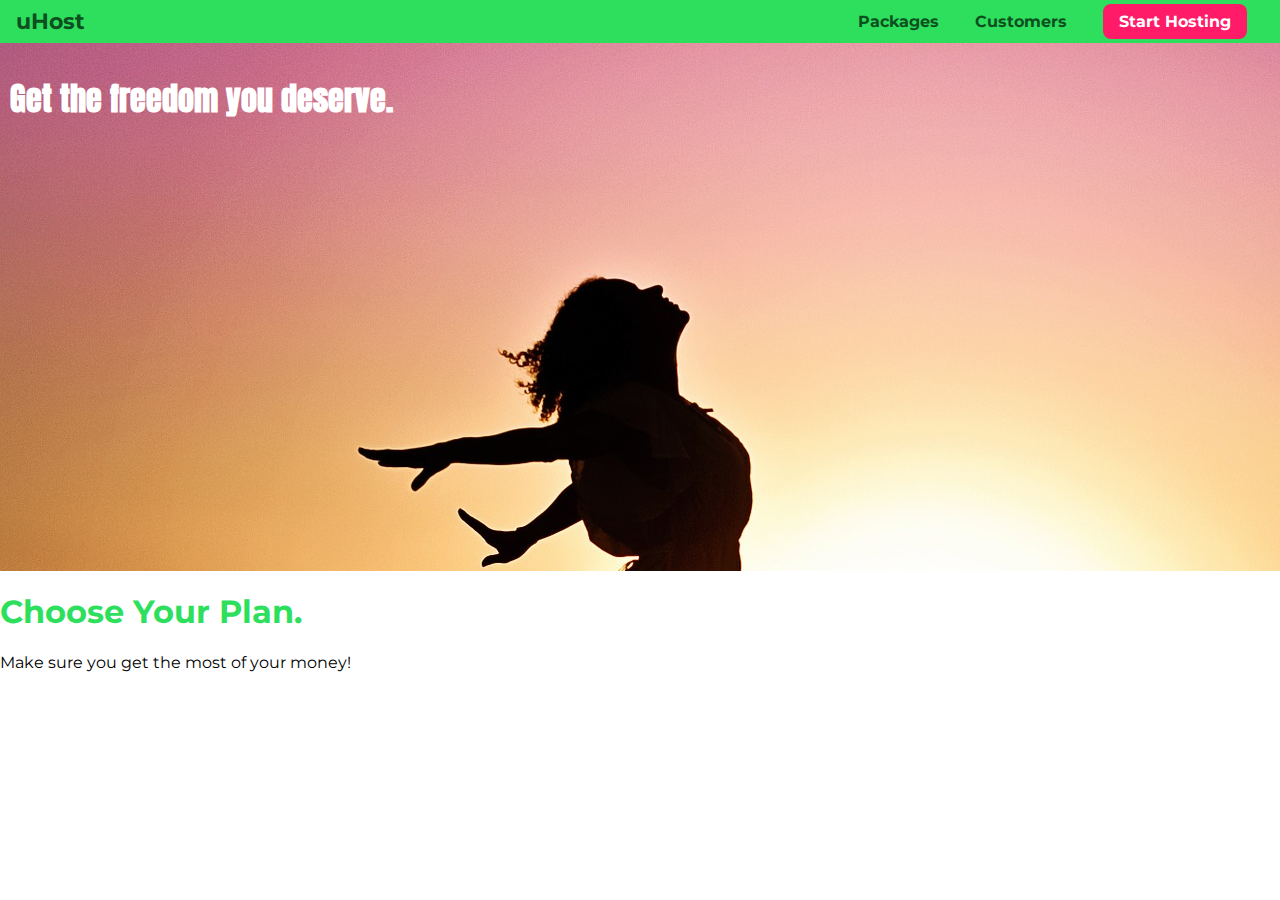
==== css-complete-guide/section2/index.html @ a29b7ac9 "Initial Commits" ====
<!DOCTYPE html>
<html lang="en">

<head>
    <meta charset="UTF-8">
    <meta http-equiv="X-UA-Compatible" content="ie=edge">
    <title>uHost</title>
    <link rel="shortcut icon" href="favicon.png"> 
    <link rel="stylesheet" href="main.css">    
    <link href="https://fonts.googleapis.com/css?family=Anton" rel="stylesheet">
    <link href="https://fonts.googleapis.com/css?family=Montserrat:400,700" rel="stylesheet">
</head>

<body>
    <header class="main-header">
        <div>
            <a href="index.html" class="main-header__brand">
                uHost
            </a>
        </div>
        <nav class="main-nav">
            <ul class="main-nav__items">
                <li class="main-nav__item">
                    <a href="packages/index.html">Packages</a>
                </li>
                <li class="main-nav__item">
                    <a href="customers/index.html">Customers</a>
                   </li>
                <li class="main-nav__item main-nav__item--cta">
                    <a href="start-hosting/index.html">Start Hosting</a>
                </li>
            </ul>
        </nav>
    </header>
    <main>
        <section id="product-overview">
            <h1>Get the freedom you deserve.</h1>
        </section>
        <section id="plans">
            <h1 class="section-title">Choose Your Plan.</h1>
            <p>Make sure you get the most of your money!</p>
        </section>
    </main>
</body>

</html>
---- css-complete-guide/section2/main.css ----
*{
    box-sizing: border-box;
}

body {
    font-family: 'Montserrat', sans-serif;
    margin: 0;
}

#product-overview {
    background: url("freedom.jpg");
    width: 100%;    
    height: 528px;
    padding: 10px;
}

#product-overview h1 {
    color: white;
    font-family: 'Anton',sans-serif;
}

.section-title{
    color: #2ddf5c;
}

.main-header{
    width: 100%;
    background-color: #2ddf5c;
    padding: 8px 16px;
}

.main-header > div  {
    display: inline-block;
    vertical-align: middle;
}

.main-header__brand{
    color: #0e4f1f;
    text-decoration: none;
    font-weight: bold;
    font-size: 22px;
}

.main-nav {
    display: inline-block;
    text-align: right;
    vertical-align: middle;
    width: calc(100% - 74px);
}

.main-nav__items{
    margin: 0;
    padding: 0;
    list-style: none;
}

.main-nav__item {
    display: inline-block;
    margin: 0 16px;    
}

.main-nav__item a {
    color: #0e4f1f;
    text-decoration: none;
    font-weight: bold;    
    padding: 3px 0;
}

.main-nav__item a:hover,
.main-nav__item a:active {
    color: white;
    border-bottom: 5px solid white;
}

.main-nav__item--cta a {
    color: white;
    background: #ff1b68;
    padding: 8px 16px;
    border-radius: 8px;
}

.main-nav__item--cta a:hover,
.main-nav__item--cta a:active{
    color: #ff1b68;
    background: white;
    border:none;
}
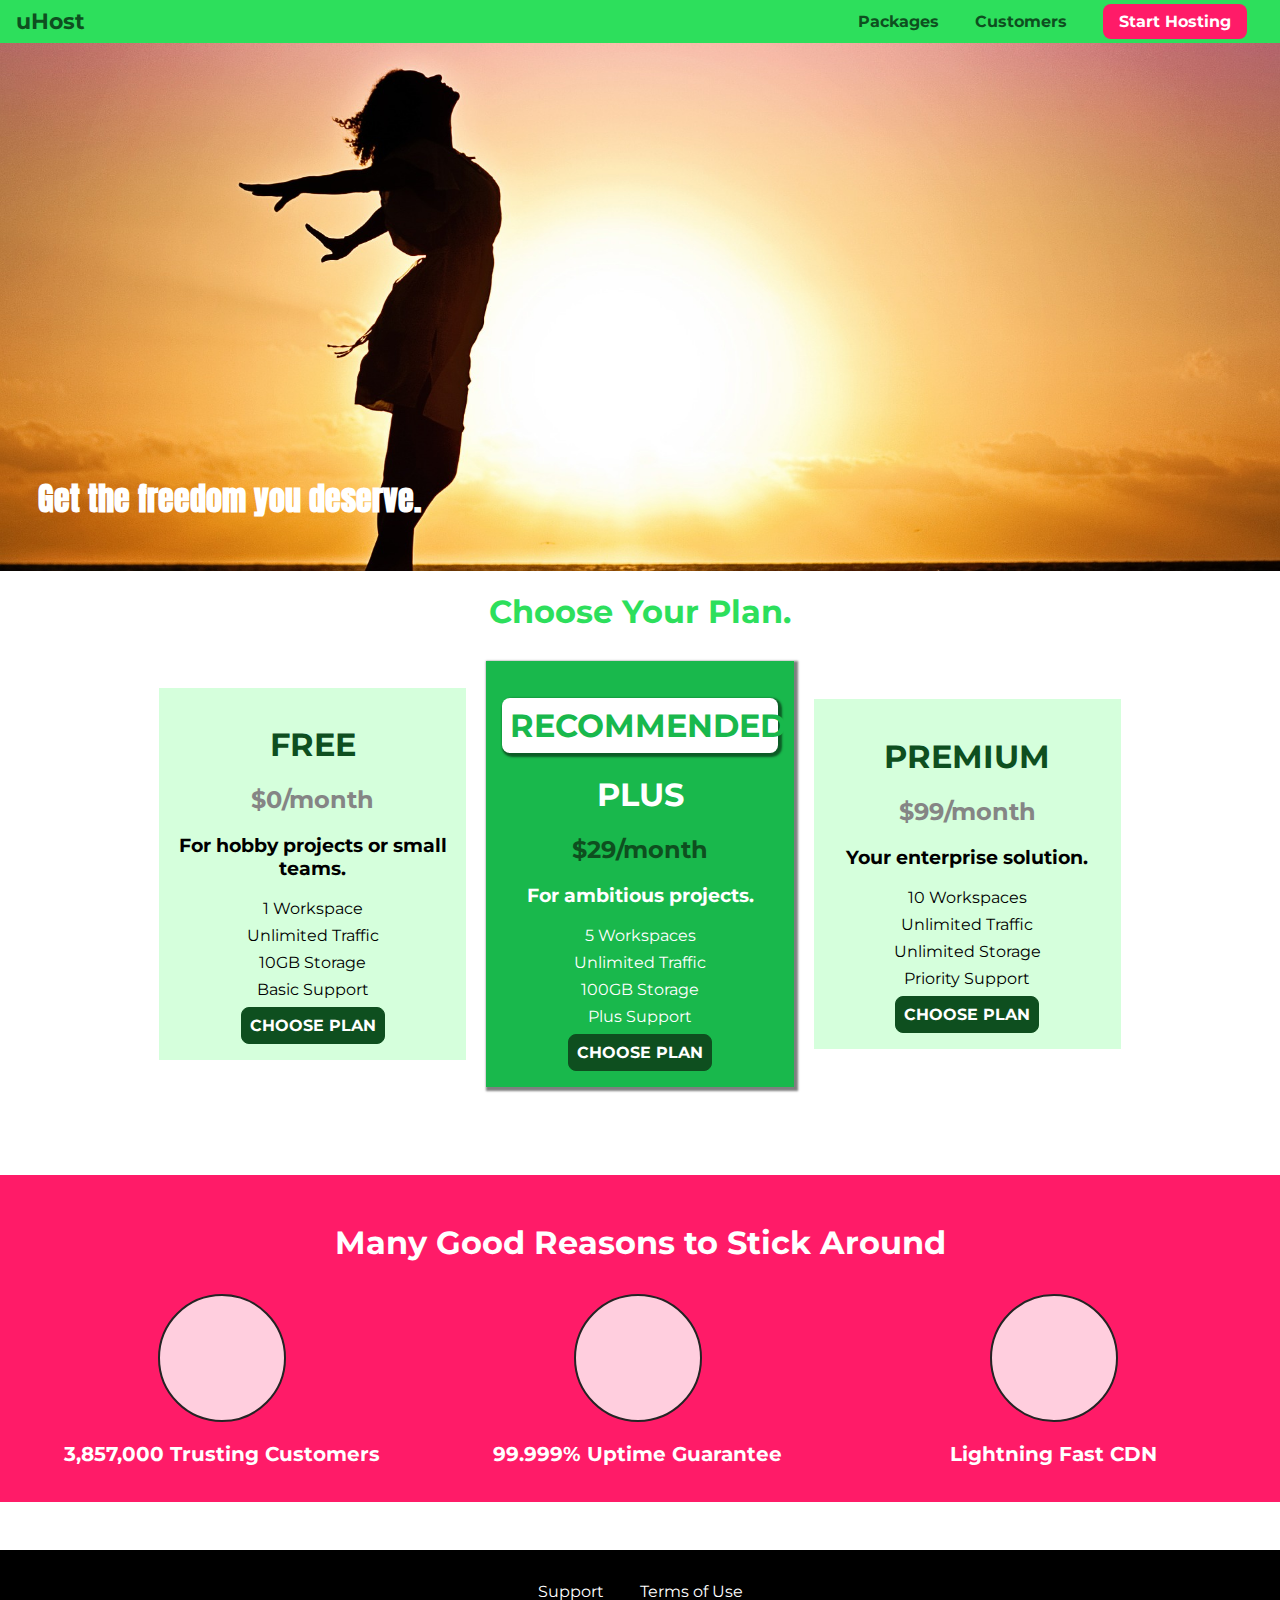
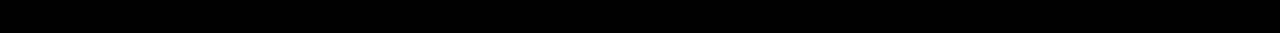
==== commit 12936936: "added section 5" ====
--- a/css-complete-guide/section2/index.html
+++ b/css-complete-guide/section2/index.html
@@ -5,7 +5,8 @@
     <meta charset="UTF-8">
     <meta http-equiv="X-UA-Compatible" content="ie=edge">
     <title>uHost</title>
-    <link rel="shortcut icon" href="favicon.png"> 
+    <link rel="shortcut icon" href="images/favicon.png">
+    <link rel="stylesheet" href="shared.css"> 
     <link rel="stylesheet" href="main.css">    
     <link href="https://fonts.googleapis.com/css?family=Anton" rel="stylesheet">
     <link href="https://fonts.googleapis.com/css?family=Montserrat:400,700" rel="stylesheet">
@@ -38,9 +39,88 @@
         </section>
         <section id="plans">
             <h1 class="section-title">Choose Your Plan.</h1>
-            <p>Make sure you get the most of your money!</p>
+            <div class="plan__list">
+                <article class="plan">
+                    <h1 class="plan__title">FREE</h1>
+                    <h2 class="plan__price">$0/month</h2>
+                    <h3>For hobby projects or small teams.</h3>
+                    <ul class="plan__features">
+                        <li class="plan__feature">1 Workspace</li>
+                        <li class="plan__feature">Unlimited Traffic</li>
+                        <li class="plan__feature">10GB Storage</li>
+                        <li class="plan__feature">Basic Support</li>
+                    </ul>
+                    <div>
+                        <button class="button">CHOOSE PLAN</button>
+                    </div>
+                </article>
+                <article class="plan plan--highlighted">
+                    <h1 class="plan__annotation">RECOMMENDED</h1>
+                    <h1 class="plan__title">PLUS</h1>
+                    <h2 class="plan__price">$29/month</h2>
+                    <h3>For ambitious projects.</h3>
+                    <ul class="plan__features">
+                        <li class="plan__feature">5 Workspaces</li>
+                        <li class="plan__feature">Unlimited Traffic</li>
+                        <li class="plan__feature">100GB Storage</li>
+                        <li class="plan__feature">Plus Support</li>
+                    </ul>
+                    <div>
+                        <button class="button">CHOOSE PLAN</button>
+                    </div>
+                </article>
+                <article class="plan">
+                    <h1 class="plan__title">PREMIUM</h1>
+                    <h2 class="plan__price">$99/month</h2>
+                    <h3>Your enterprise solution.</h3>
+                    <ul class="plan__features">
+                        <li class="plan__feature">10 Workspaces</li>
+                        <li class="plan__feature">Unlimited Traffic</li>
+                        <li class="plan__feature">Unlimited Storage</li>
+                        <li class="plan__feature">Priority Support</li>
+                    </ul>
+                    <div>
+                        <button class="button">CHOOSE PLAN</button>
+                    </div>
+                </article>
+            </div>
+        </section>
+        <section id="key-features">
+            <h1 class="section-title">Many Good Reasons to Stick Around</h1>
+            <ul class="key-feature__list">
+                <li class="key-feature">
+                    <div class="key-feature__image">
+
+                    </div>
+                    <p class="key-feature__description">3,857,000 Trusting Customers</p>
+                </li>
+                <li class="key-feature">
+                    <div class="key-feature__image">
+
+                    </div>
+                    <p class="key-feature__description">99.999% Uptime Guarantee</p>
+                </li>
+                <li class="key-feature">
+                    <div class="key-feature__image">
+
+                    </div>
+                    <p class="key-feature__description">Lightning Fast CDN</p>
+                </li>
+            </ul>
         </section>
     </main>
+    <footer class="main-footer">
+        <nav>
+            <ul class="main-footer__links">
+                <li class="main-footer__link">
+                    <a href="#">Support</a>
+                </li>
+                <li class="main-footer__link">
+                    <a href="#">Terms of Use</a>
+                </li>
+            </ul>
+        </nav>
+    </footer>
 </body>
 
 </html>--- a/css-complete-guide/section2/shared.css
+++ b/css-complete-guide/section2/shared.css
@@ -0,0 +1,124 @@
+* {
+	box-sizing: border-box;
+}
+
+body {
+	font-family: 'Montserrat', sans-serif;
+	margin: 0;
+}
+
+.main-header {
+	width: 100%;
+	background-color: #2ddf5c;
+	padding: 8px 16px;
+	top: 0%;
+	left: 0%;
+	position: fixed;
+	z-index: 1;	
+}
+
+.main-footer {
+	background: black;
+	padding: 32px;
+	margin-top: 48px;
+}
+
+.main-header>div {
+	display: inline-block;
+	vertical-align: middle;
+}
+
+.main-header__brand {
+	color: #0e4f1f;
+	text-decoration: none;
+	font-weight: bold;
+	font-size: 22px;
+}
+
+.main-nav {
+	display: inline-block;
+	text-align: right;
+	vertical-align: middle;
+	width: calc(100% - 74px);
+}
+
+.main-nav__items {
+	margin: 0;
+	padding: 0;
+	list-style: none;
+}
+
+.main-nav__item {
+	display: inline-block;
+	margin: 0 16px;
+}
+
+.main-nav__item a {
+	color: #0e4f1f;
+	text-decoration: none;
+	font-weight: bold;
+	padding: 3px 0;
+}
+
+.main-nav__item a:hover,
+.main-nav__item a:active {
+	color: white;
+	border-bottom: 5px solid white;
+}
+
+.main-nav__item--cta a {
+	color: white;
+	background: #ff1b68;
+	padding: 8px 16px;
+	border-radius: 8px;
+}
+
+.main-nav__item--cta a:hover,
+.main-nav__item--cta a:active {
+	color: #ff1b68;
+	background: white;
+	border: none;
+}
+
+.button {
+	background: #0e4f1f;
+	color: white;
+	font: inherit;
+	border: 1.5px solid #0e4f1f;
+	padding: 8px;
+	border-radius: 8px;
+	font-weight: bold;
+	cursor: pointer;
+}
+
+.button:hover,
+.button:active {
+	background: white;
+	color: #0e4f1f;
+}
+
+.button:focus {
+	outline: none;
+}
+
+.main-footer__links {
+	list-style: none;
+	margin: 0;
+	padding: 0;
+	text-align: center;
+}
+
+.main-footer__link {
+	display: inline-block;
+	margin: 0 16px;
+}
+
+.main-footer__links a {
+	color: white;
+	text-decoration: none;
+}
+
+.main-footer__links a:hover,
+.main-footer__links a:active {
+	color: #ccc;
+}--- a/css-complete-guide/section2/main.css
+++ b/css-complete-guide/section2/main.css
@@ -1,87 +1,120 @@
-*{
-    box-sizing: border-box;
-}
-
-body {
-    font-family: 'Montserrat', sans-serif;
-    margin: 0;
-}
-
 #product-overview {
-    background: url("freedom.jpg");
+    /* background: url("images/freedom.jpg"); */
+    background-image: url("images/freedom.jpg");
+    background-size: cover;
+    background-position: left 20% top 40%;
+    background-repeat: no-repeat;
     width: 100%;    
     height: 528px;
+    margin-top: 43px;
     padding: 10px;
+    position: relative;
 }
 
 #product-overview h1 {
     color: white;
     font-family: 'Anton',sans-serif;
+    position: absolute;
+    bottom: 5%;
+    left: 3%;
 }
 
 .section-title{
     color: #2ddf5c;
+    text-align: center;
 }
 
-.main-header{
-    width: 100%;
-    background-color: #2ddf5c;
-    padding: 8px 16px;
-}
-
-.main-header > div  {
+.plan{
+    background: #d5ffdc;
+    text-align: center;
+    padding: 16px;
+    margin: 8px;
     display: inline-block;
+    width: 30%;
     vertical-align: middle;
 }
 
-.main-header__brand{
-    color: #0e4f1f;
-    text-decoration: none;
-    font-weight: bold;
-    font-size: 22px;
+.plan--highlighted{
+    background: #19b84c;
+    color: white;
+    box-shadow: 2px 2px 2px 2px rgba(0, 0, 0, 0.5);    
 }
 
-.main-nav {
-    display: inline-block;
-    text-align: right;
-    vertical-align: middle;
-    width: calc(100% - 74px);
-}
-
-.main-nav__items{
-    margin: 0;
-    padding: 0;
-    list-style: none;
-}
-
-.main-nav__item {
-    display: inline-block;
-    margin: 0 16px;    
-}
-
-.main-nav__item a {
-    color: #0e4f1f;
-    text-decoration: none;
-    font-weight: bold;    
-    padding: 3px 0;
-}
-
-.main-nav__item a:hover,
-.main-nav__item a:active {
-    color: white;
-    border-bottom: 5px solid white;
-}
-
-.main-nav__item--cta a {
-    color: white;
-    background: #ff1b68;
-    padding: 8px 16px;
+.plan__annotation{
+    background: white;
+    color: #19b84c;
+    padding: 8px;
+    box-shadow: 2px 2px 2px 2px rgba(0, 0, 0, 0.5);
     border-radius: 8px;
 }
 
-.main-nav__item--cta a:hover,
-.main-nav__item--cta a:active{
-    color: #ff1b68;
-    background: white;
-    border:none;
+.plan__title{
+    color: #0e4f1f;
+}
+
+.plan__price{
+    color: #858585;
+}
+
+.plan--highlighted .plan__title {
+    color: white;
+}
+
+.plan--highlighted .plan__price{
+    color: #0e4f1f;
+}
+
+.plan__features {
+    list-style: none;
+    margin: 0;
+    padding: 0;
+}
+
+.plan__feature{
+    margin: 8px 0;
+}
+
+#key-features{
+    background: #ff1b68;
+    margin-top: 80px;
+    padding: 16px;
+}
+
+#key-features .section-title{
+    color: white;
+    margin: 32px;
+}
+
+.key-feature__list{
+    list-style: none;
+    margin: 0;
+    padding: 0;
+}
+
+.key-feature{
+    display: inline-block;
+    width: 33%;
+    vertical-align: top;
+}
+
+.key-feature__image{
+    background: #ffcede;
+    width: 128px;
+    height: 128px;
+    border: 2px solid #242424;
+    border-radius: 50%;
+    margin: auto;
+}
+
+.key-feature__description{
+    text-align: center;
+    font-weight: bold;
+    color: white;
+    font-size: 20px;
+}
+
+.plan__list{
+    width: 80%;
+    margin: auto;
+    text-align: center;
 }